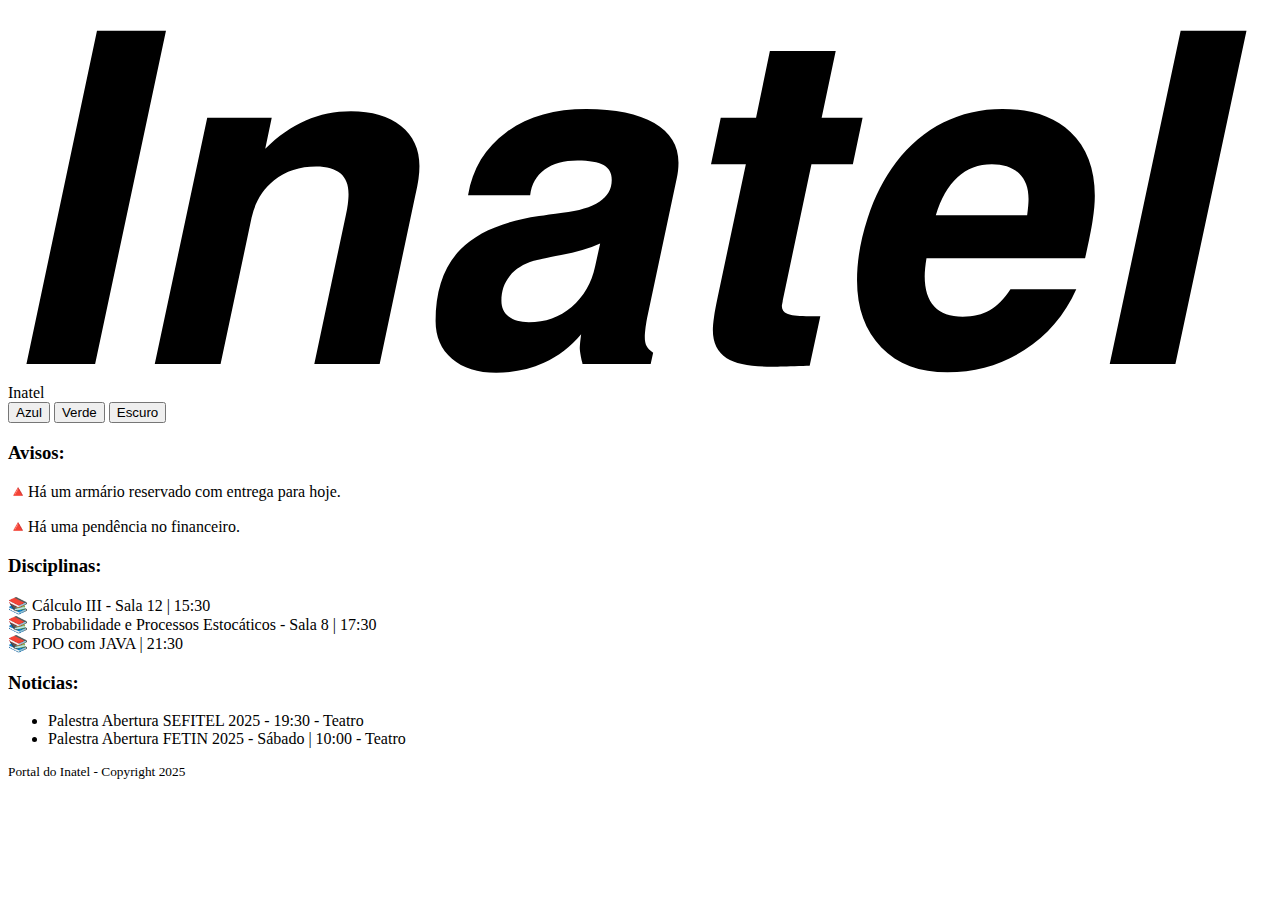
==== lab4/index.html @ 0490020d "Atividade lab 4" ====
<html lang="pt-br">

<head>
    <meta charset="UTF-8">
    <meta name="viewport" content="width=device-width, initial-scale=1.0">
    <title>Portal de Disciplinas</title>
    <link rel="stylesheet" href="estilo.css">
</head>

<body>
    <div class="container">
        <header class="header">
            <div id="menu">
                <div id="logo"><svg class="svg_logo_inatel" xmlns="http://www.w3.org/2000/svg"
                        viewBox="100 150 390 116">
                        <path class="path_logo"
                            <!-- d="M127.455,156.988h21.287l-21.859,102.835H105.69L127.455,156.988L127.455,156.988z M225.618,208.048	l-10.941,51.775H194.51l9.726-45.911c0.286-1.168,0.477-2.312,0.62-3.456c0.143-1.144,0.214-2.145,0.214-3.027	c0-2.86-0.834-4.982-2.527-6.412c-1.668-1.407-4.147-2.122-7.461-2.122c-5.078,0-9.392,1.406-12.968,4.219 c-3.552,2.836-5.888,6.698-6.96,11.633l-9.559,45.076h-20.31l16.186-75.946h19.905l-2.002,9.559 c3.957-3.886,8.105-6.794,12.491-8.701c4.362-1.907,9.011-2.86,13.945-2.86c6.508,0,11.656,1.501,15.447,4.529 c3.79,3.027,5.697,7.151,5.697,12.372c0,1.239-0.096,2.55-0.286,3.933S226.143,205.855,225.618,208.048L225.618,208.048z	 M282.709,222.636c-3.29,1.455-7.318,2.646-12.038,3.6c-4.744,0.954-7.557,1.55-8.438,1.788c-3.218,0.978-5.674,2.526-7.414,4.648	c-1.716,2.122-2.574,4.672-2.574,7.652c0,2.074,0.739,3.719,2.24,4.887c1.478,1.168,3.552,1.74,6.222,1.74	c5.078,0,9.487-1.574,13.206-4.721s6.15-7.342,7.271-12.61L282.709,222.636L282.709,222.636z M306.333,202.613l-9.154,43.145	c-0.238,1.313-0.405,2.432-0.524,3.361s-0.167,1.717-0.167,2.385c0,1.168,0.167,2.098,0.548,2.789 c0.381,0.715,1.049,1.406,2.026,2.098l-0.763,3.432h-21.025c-0.048-0.285-0.143-0.643-0.286-1.119	c-0.381-1.813-0.572-3.076-0.572-3.768c0-0.428,0.048-1,0.119-1.715c0.072-0.74,0.167-1.574,0.31-2.551	c-3.218,3.861-7.032,6.793-11.49,8.818c-4.458,2.027-9.344,3.053-14.708,3.053c-5.721,0-10.274-1.455-13.659-4.338	c-3.361-2.885-5.054-6.771-5.054-11.658c0-9.51,2.574-16.876,7.724-22.097c5.125-5.197,13.206-8.629,24.171-10.25	c1.788-0.287,4.195-0.645,7.271-1.049c10.131-1.168,15.185-4.53,15.185-10.108c0-2.098-0.834-3.623-2.527-4.577	c-1.669-0.954-4.338-1.43-8.033-1.43c-4.195,0-7.581,0.93-10.131,2.813c-2.574,1.883-4.052,4.529-4.481,7.914h-19.166	c1.359-8.2,5.292-14.684,11.824-19.451c6.507-4.768,14.731-7.151,24.672-7.151c8.987,0,15.971,1.454,20.954,4.362	s7.484,6.984,7.484,12.205c0,0.834-0.047,1.668-0.143,2.503C306.642,201.063,306.5,201.874,306.333,202.613L306.333,202.613z	 M335.081,163.281h20.31l-4.338,20.595h12.634l-3.004,14.303h-12.776l-8.844,42.026c0,0.238-0.048,0.547-0.144,0.93	c-0.095,0.404-0.144,0.668-0.144,0.811c0,1.119,0.549,1.93,1.67,2.406c1.119,0.502,3.051,0.74,5.792,0.74h4.409l-3.289,15.303	c-1.168,0.049-2.717,0.096-4.672,0.145c-3.528,0.094-5.84,0.143-6.913,0.143c-6.508,0-11.18-0.883-14.017-2.646	c-2.837-1.787-4.267-4.672-4.267-8.678c0-1.119,0.118-2.455,0.357-4.051c0.214-1.574,0.596-3.6,1.12-6.08l8.701-41.048h-10.752	l3.004-14.303h10.895L335.081,163.281L335.081,163.281z M432.339,227.213H383.4c-0.167,1.025-0.311,2.026-0.405,3.004	s-0.144,1.835-0.144,2.574c0,4.1,0.978,7.199,2.956,9.297s4.911,3.146,8.772,3.146c3.266,0,6.031-0.668,8.344-1.979	c2.313-1.334,4.434-3.48,6.389-6.46h20.309c-3.576,7.962-8.914,14.208-16.018,18.761c-7.105,4.553-14.994,6.842-23.695,6.842	c-8.63,0-15.424-2.551-20.43-7.676c-5.006-5.127-7.508-12.016-7.508-20.692c0-6.197,1.096-12.609,3.289-19.236	c2.17-6.627,5.077-12.325,8.725-17.092c4.172-5.435,9.059-9.559,14.588-12.348c5.531-2.789,11.633-4.195,18.283-4.195	c8.939,0,15.924,2.36,20.955,7.104c5.029,4.72,7.531,11.275,7.531,19.666c0,2.193-0.213,4.696-0.666,7.534	C434.246,218.322,433.458,222.232,432.339,227.213L432.339,227.213z M414.46,213.912c0.143-1.119,0.262-2.098,0.334-2.955	c0.07-0.858,0.096-1.55,0.096-2.05c0-3.385-0.979-6.031-2.957-7.914s-4.768-2.813-8.344-2.813c-4.146,0-7.676,1.335-10.607,4.005	s-5.172,6.579-6.697,11.728H414.46L414.46,213.912z M461.826,156.988h20.311l-21.932,102.835h-20.262L461.826,156.988	L461.826,156.988z"> -->
                        </path>
                    </svg>

                </div>
            </div>
            <span>Inatel</span>
            <nav class="menu">
                <button on_click="mudar_tema('tema_azul')">Azul</button>
                <button onclick="mudar_tema('tema_verde')">Verde</button>
                <button onclick="mudar_tema('tema_escuro')">Escuro</button>
            </nav>
        </header>

        <main>
            <section class="mensagens">
                <h3>Avisos: </h3>
                <p> 🔺Há um armário reservado com entrega para hoje.</p>
                <p> 🔺Há uma pendência no financeiro.</p>
            </section>

            <section class="aulas">
                <h3>Disciplinas: </h3>
                <div class="disciplina">📚 Cálculo III - Sala 12 | 15:30</div>
                <div class="disciplina">📚 Probabilidade e Processos Estocáticos - Sala 8 | 17:30</div>
                <div class="disciplina">📚 POO com JAVA | 21:30</div>
            </section>

            <section class="noticias">
                <h3>Noticias: </h3>
                <ul>
                    <li> Palestra Abertura SEFITEL 2025 - 19:30 - Teatro </li>
                    <li> Palestra Abertura FETIN 2025 - Sábado | 10:00 - Teatro</li>
                </ul>

            </section>
        </main>

        <footer>
            <small> Portal do Inatel - Copyright 2025</small>
        </footer>
    </div>

    <script src="script.js"></script>
</body>

</html>
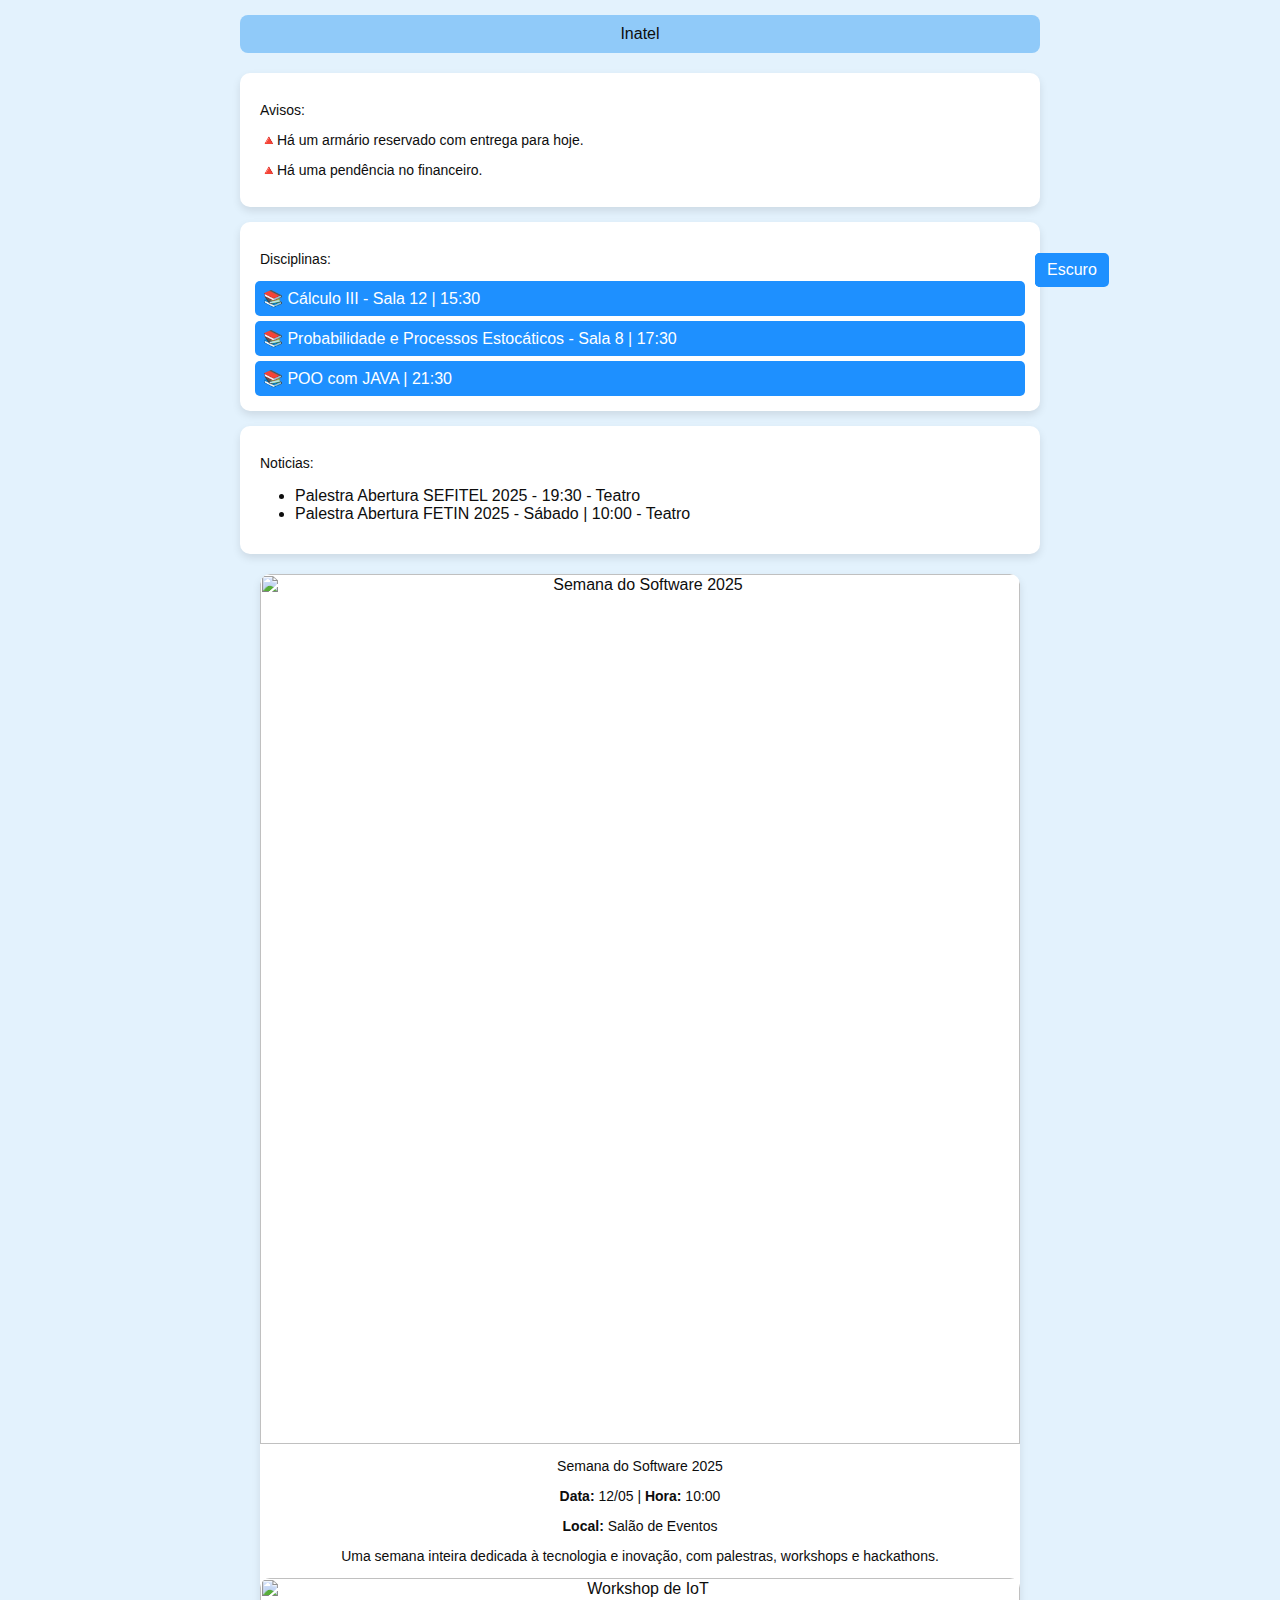
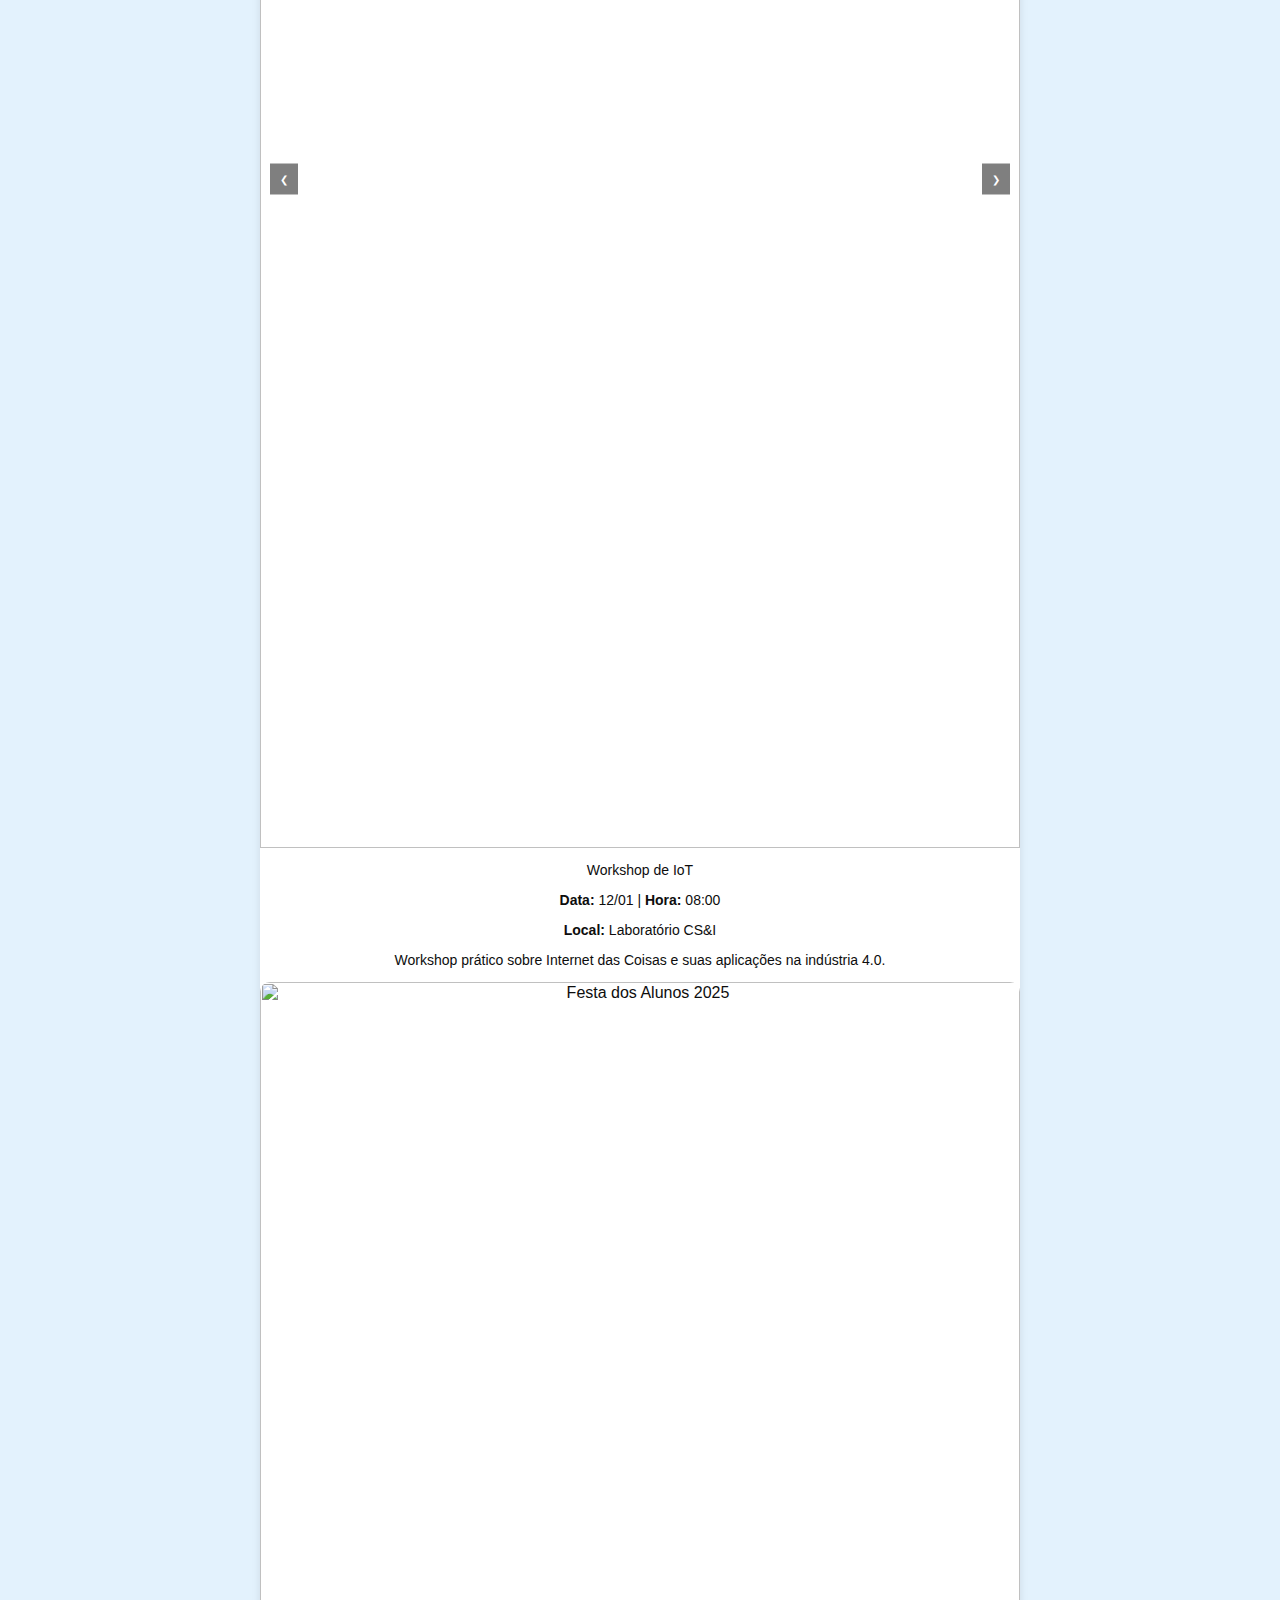
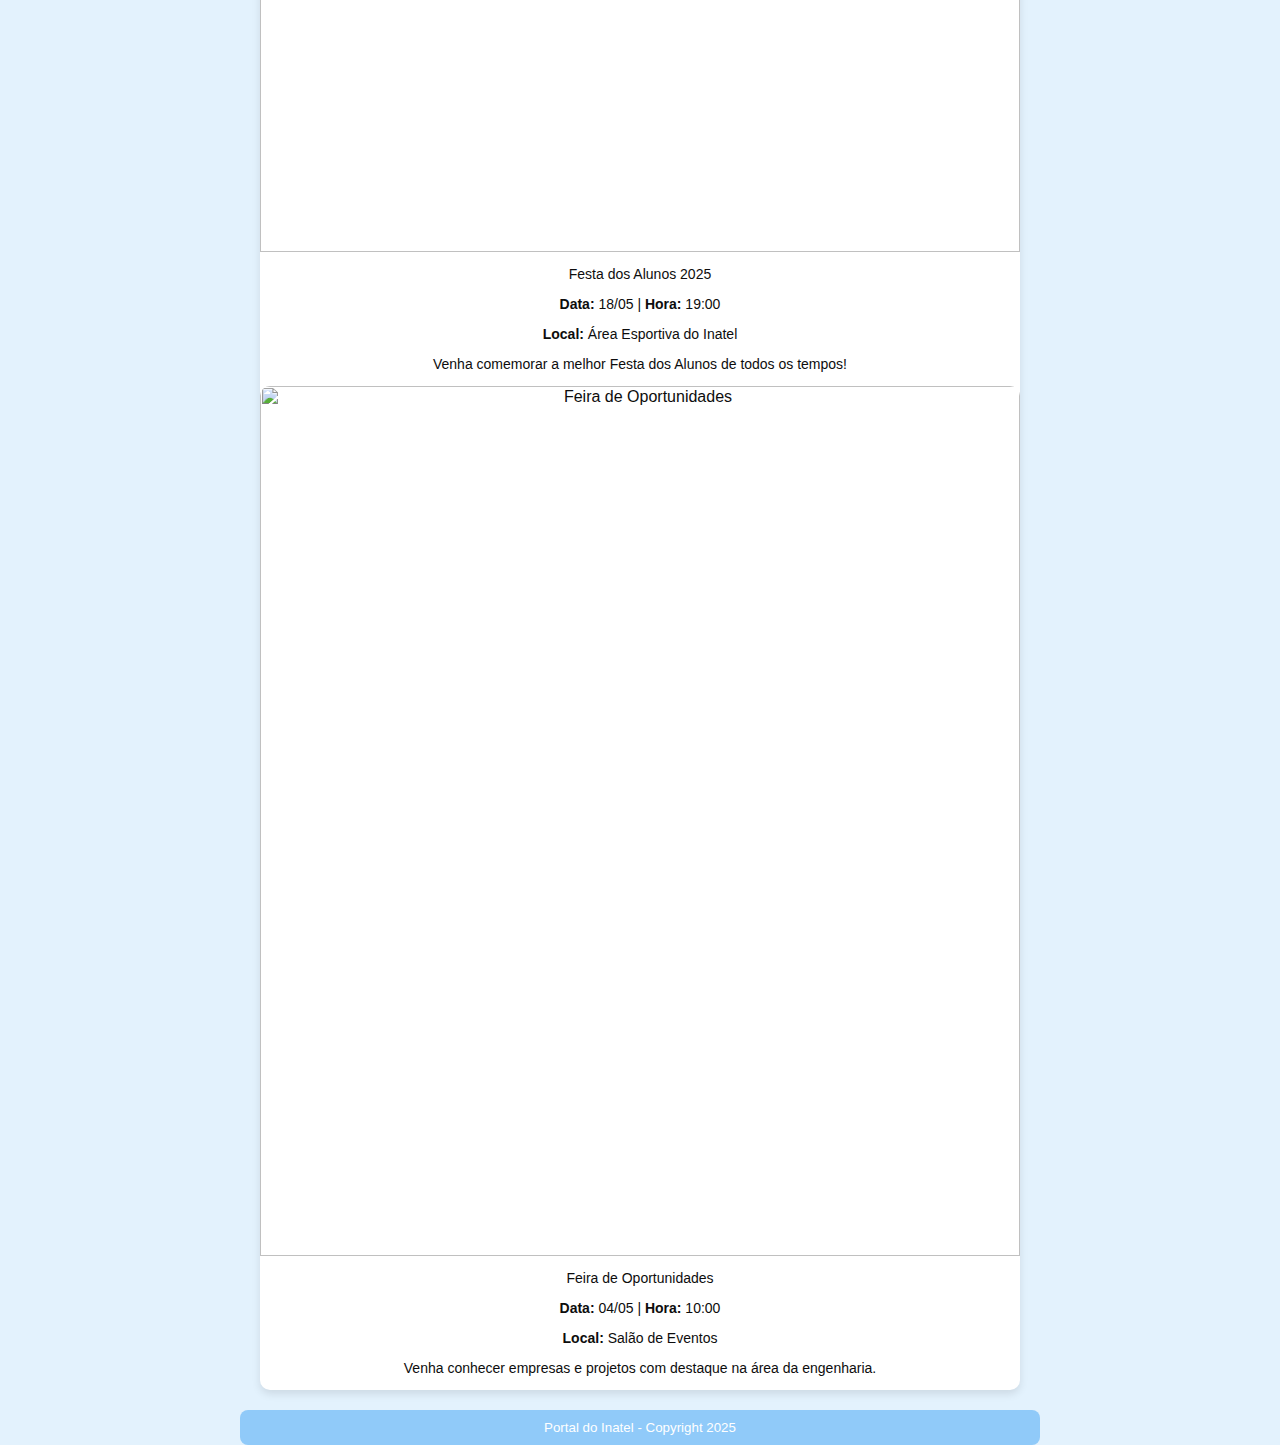
==== commit 5ac75704: "Laboratorio 4" ====
--- a/lab4/index.html
+++ b/lab4/index.html
@@ -4,7 +4,7 @@
     <meta charset="UTF-8">
     <meta name="viewport" content="width=device-width, initial-scale=1.0">
     <title>Portal de Disciplinas</title>
-    <link rel="stylesheet" href="estilo.css">
+    <link rel="stylesheet" href="style.css">
 </head>
 
 <body>
@@ -14,7 +14,7 @@
                 <div id="logo"><svg class="svg_logo_inatel" xmlns="http://www.w3.org/2000/svg"
                         viewBox="100 150 390 116">
                         <path class="path_logo"
-                            <!-- d="M127.455,156.988h21.287l-21.859,102.835H105.69L127.455,156.988L127.455,156.988z M225.618,208.048	l-10.941,51.775H194.51l9.726-45.911c0.286-1.168,0.477-2.312,0.62-3.456c0.143-1.144,0.214-2.145,0.214-3.027	c0-2.86-0.834-4.982-2.527-6.412c-1.668-1.407-4.147-2.122-7.461-2.122c-5.078,0-9.392,1.406-12.968,4.219 c-3.552,2.836-5.888,6.698-6.96,11.633l-9.559,45.076h-20.31l16.186-75.946h19.905l-2.002,9.559 c3.957-3.886,8.105-6.794,12.491-8.701c4.362-1.907,9.011-2.86,13.945-2.86c6.508,0,11.656,1.501,15.447,4.529 c3.79,3.027,5.697,7.151,5.697,12.372c0,1.239-0.096,2.55-0.286,3.933S226.143,205.855,225.618,208.048L225.618,208.048z	 M282.709,222.636c-3.29,1.455-7.318,2.646-12.038,3.6c-4.744,0.954-7.557,1.55-8.438,1.788c-3.218,0.978-5.674,2.526-7.414,4.648	c-1.716,2.122-2.574,4.672-2.574,7.652c0,2.074,0.739,3.719,2.24,4.887c1.478,1.168,3.552,1.74,6.222,1.74	c5.078,0,9.487-1.574,13.206-4.721s6.15-7.342,7.271-12.61L282.709,222.636L282.709,222.636z M306.333,202.613l-9.154,43.145	c-0.238,1.313-0.405,2.432-0.524,3.361s-0.167,1.717-0.167,2.385c0,1.168,0.167,2.098,0.548,2.789 c0.381,0.715,1.049,1.406,2.026,2.098l-0.763,3.432h-21.025c-0.048-0.285-0.143-0.643-0.286-1.119	c-0.381-1.813-0.572-3.076-0.572-3.768c0-0.428,0.048-1,0.119-1.715c0.072-0.74,0.167-1.574,0.31-2.551	c-3.218,3.861-7.032,6.793-11.49,8.818c-4.458,2.027-9.344,3.053-14.708,3.053c-5.721,0-10.274-1.455-13.659-4.338	c-3.361-2.885-5.054-6.771-5.054-11.658c0-9.51,2.574-16.876,7.724-22.097c5.125-5.197,13.206-8.629,24.171-10.25	c1.788-0.287,4.195-0.645,7.271-1.049c10.131-1.168,15.185-4.53,15.185-10.108c0-2.098-0.834-3.623-2.527-4.577	c-1.669-0.954-4.338-1.43-8.033-1.43c-4.195,0-7.581,0.93-10.131,2.813c-2.574,1.883-4.052,4.529-4.481,7.914h-19.166	c1.359-8.2,5.292-14.684,11.824-19.451c6.507-4.768,14.731-7.151,24.672-7.151c8.987,0,15.971,1.454,20.954,4.362	s7.484,6.984,7.484,12.205c0,0.834-0.047,1.668-0.143,2.503C306.642,201.063,306.5,201.874,306.333,202.613L306.333,202.613z	 M335.081,163.281h20.31l-4.338,20.595h12.634l-3.004,14.303h-12.776l-8.844,42.026c0,0.238-0.048,0.547-0.144,0.93	c-0.095,0.404-0.144,0.668-0.144,0.811c0,1.119,0.549,1.93,1.67,2.406c1.119,0.502,3.051,0.74,5.792,0.74h4.409l-3.289,15.303	c-1.168,0.049-2.717,0.096-4.672,0.145c-3.528,0.094-5.84,0.143-6.913,0.143c-6.508,0-11.18-0.883-14.017-2.646	c-2.837-1.787-4.267-4.672-4.267-8.678c0-1.119,0.118-2.455,0.357-4.051c0.214-1.574,0.596-3.6,1.12-6.08l8.701-41.048h-10.752	l3.004-14.303h10.895L335.081,163.281L335.081,163.281z M432.339,227.213H383.4c-0.167,1.025-0.311,2.026-0.405,3.004	s-0.144,1.835-0.144,2.574c0,4.1,0.978,7.199,2.956,9.297s4.911,3.146,8.772,3.146c3.266,0,6.031-0.668,8.344-1.979	c2.313-1.334,4.434-3.48,6.389-6.46h20.309c-3.576,7.962-8.914,14.208-16.018,18.761c-7.105,4.553-14.994,6.842-23.695,6.842	c-8.63,0-15.424-2.551-20.43-7.676c-5.006-5.127-7.508-12.016-7.508-20.692c0-6.197,1.096-12.609,3.289-19.236	c2.17-6.627,5.077-12.325,8.725-17.092c4.172-5.435,9.059-9.559,14.588-12.348c5.531-2.789,11.633-4.195,18.283-4.195	c8.939,0,15.924,2.36,20.955,7.104c5.029,4.72,7.531,11.275,7.531,19.666c0,2.193-0.213,4.696-0.666,7.534	C434.246,218.322,433.458,222.232,432.339,227.213L432.339,227.213z M414.46,213.912c0.143-1.119,0.262-2.098,0.334-2.955	c0.07-0.858,0.096-1.55,0.096-2.05c0-3.385-0.979-6.031-2.957-7.914s-4.768-2.813-8.344-2.813c-4.146,0-7.676,1.335-10.607,4.005	s-5.172,6.579-6.697,11.728H414.46L414.46,213.912z M461.826,156.988h20.311l-21.932,102.835h-20.262L461.826,156.988	L461.826,156.988z"> -->
+                             d="M127.455,156.988h21.287l-21.859,102.835H105.69L127.455,156.988L127.455,156.988z M225.618,208.048	l-10.941,51.775H194.51l9.726-45.911c0.286-1.168,0.477-2.312,0.62-3.456c0.143-1.144,0.214-2.145,0.214-3.027	c0-2.86-0.834-4.982-2.527-6.412c-1.668-1.407-4.147-2.122-7.461-2.122c-5.078,0-9.392,1.406-12.968,4.219 c-3.552,2.836-5.888,6.698-6.96,11.633l-9.559,45.076h-20.31l16.186-75.946h19.905l-2.002,9.559 c3.957-3.886,8.105-6.794,12.491-8.701c4.362-1.907,9.011-2.86,13.945-2.86c6.508,0,11.656,1.501,15.447,4.529 c3.79,3.027,5.697,7.151,5.697,12.372c0,1.239-0.096,2.55-0.286,3.933S226.143,205.855,225.618,208.048L225.618,208.048z	 M282.709,222.636c-3.29,1.455-7.318,2.646-12.038,3.6c-4.744,0.954-7.557,1.55-8.438,1.788c-3.218,0.978-5.674,2.526-7.414,4.648	c-1.716,2.122-2.574,4.672-2.574,7.652c0,2.074,0.739,3.719,2.24,4.887c1.478,1.168,3.552,1.74,6.222,1.74	c5.078,0,9.487-1.574,13.206-4.721s6.15-7.342,7.271-12.61L282.709,222.636L282.709,222.636z M306.333,202.613l-9.154,43.145	c-0.238,1.313-0.405,2.432-0.524,3.361s-0.167,1.717-0.167,2.385c0,1.168,0.167,2.098,0.548,2.789 c0.381,0.715,1.049,1.406,2.026,2.098l-0.763,3.432h-21.025c-0.048-0.285-0.143-0.643-0.286-1.119	c-0.381-1.813-0.572-3.076-0.572-3.768c0-0.428,0.048-1,0.119-1.715c0.072-0.74,0.167-1.574,0.31-2.551	c-3.218,3.861-7.032,6.793-11.49,8.818c-4.458,2.027-9.344,3.053-14.708,3.053c-5.721,0-10.274-1.455-13.659-4.338	c-3.361-2.885-5.054-6.771-5.054-11.658c0-9.51,2.574-16.876,7.724-22.097c5.125-5.197,13.206-8.629,24.171-10.25	c1.788-0.287,4.195-0.645,7.271-1.049c10.131-1.168,15.185-4.53,15.185-10.108c0-2.098-0.834-3.623-2.527-4.577	c-1.669-0.954-4.338-1.43-8.033-1.43c-4.195,0-7.581,0.93-10.131,2.813c-2.574,1.883-4.052,4.529-4.481,7.914h-19.166	c1.359-8.2,5.292-14.684,11.824-19.451c6.507-4.768,14.731-7.151,24.672-7.151c8.987,0,15.971,1.454,20.954,4.362	s7.484,6.984,7.484,12.205c0,0.834-0.047,1.668-0.143,2.503C306.642,201.063,306.5,201.874,306.333,202.613L306.333,202.613z	 M335.081,163.281h20.31l-4.338,20.595h12.634l-3.004,14.303h-12.776l-8.844,42.026c0,0.238-0.048,0.547-0.144,0.93	c-0.095,0.404-0.144,0.668-0.144,0.811c0,1.119,0.549,1.93,1.67,2.406c1.119,0.502,3.051,0.74,5.792,0.74h4.409l-3.289,15.303	c-1.168,0.049-2.717,0.096-4.672,0.145c-3.528,0.094-5.84,0.143-6.913,0.143c-6.508,0-11.18-0.883-14.017-2.646	c-2.837-1.787-4.267-4.672-4.267-8.678c0-1.119,0.118-2.455,0.357-4.051c0.214-1.574,0.596-3.6,1.12-6.08l8.701-41.048h-10.752	l3.004-14.303h10.895L335.081,163.281L335.081,163.281z M432.339,227.213H383.4c-0.167,1.025-0.311,2.026-0.405,3.004	s-0.144,1.835-0.144,2.574c0,4.1,0.978,7.199,2.956,9.297s4.911,3.146,8.772,3.146c3.266,0,6.031-0.668,8.344-1.979	c2.313-1.334,4.434-3.48,6.389-6.46h20.309c-3.576,7.962-8.914,14.208-16.018,18.761c-7.105,4.553-14.994,6.842-23.695,6.842	c-8.63,0-15.424-2.551-20.43-7.676c-5.006-5.127-7.508-12.016-7.508-20.692c0-6.197,1.096-12.609,3.289-19.236	c2.17-6.627,5.077-12.325,8.725-17.092c4.172-5.435,9.059-9.559,14.588-12.348c5.531-2.789,11.633-4.195,18.283-4.195	c8.939,0,15.924,2.36,20.955,7.104c5.029,4.72,7.531,11.275,7.531,19.666c0,2.193-0.213,4.696-0.666,7.534	C434.246,218.322,433.458,222.232,432.339,227.213L432.339,227.213z M414.46,213.912c0.143-1.119,0.262-2.098,0.334-2.955	c0.07-0.858,0.096-1.55,0.096-2.05c0-3.385-0.979-6.031-2.957-7.914s-4.768-2.813-8.344-2.813c-4.146,0-7.676,1.335-10.607,4.005	s-5.172,6.579-6.697,11.728H414.46L414.46,213.912z M461.826,156.988h20.311l-21.932,102.835h-20.262L461.826,156.988	L461.826,156.988z"> -->
                         </path>
                     </svg>
 
@@ -22,7 +22,7 @@
             </div>
             <span>Inatel</span>
             <nav class="menu">
-                <button on_click="mudar_tema('tema_azul')">Azul</button>
+                <button onclick="mudar_tema('tema_azul')">Azul</button>
                 <button onclick="mudar_tema('tema_verde')">Verde</button>
                 <button onclick="mudar_tema('tema_escuro')">Escuro</button>
             </nav>
@@ -50,6 +50,14 @@
                 </ul>
 
             </section>
+
+            <div class="carousel-container">
+                <div class="carousel">
+                    <!-- Os cards deverão ser inseridos dinamicamente via JS -->
+                </div>
+                <button id="prevBtn">❮</button>
+                <button id="nextBtn">❯</button>
+            </div>  
         </main>
 
         <footer>
--- a/lab4/style.css
+++ b/lab4/style.css
@@ -0,0 +1,157 @@
+:root {
+    --cor-click: #126ae2;
+    --cor-sombra: #0a599b;
+    --cor-text: black;
+    --cor-back1: #edf2f4;
+    --cor-back2: #6a937a;
+}
+
+body {
+    margin: 0;
+    background-color: var(--cor-back1);
+    color: var(--cor-text);
+    font-family: "Arimo", sans-serif;
+    display: flex;
+    justify-content: center;
+}
+
+.container {
+    width: 90%;
+    max-width: 800px;
+    padding: 15px;
+}
+
+/* Melhorando o Header */
+.header {
+    display: flex;
+    justify-content: space-between;
+    align-items: center;
+    background-color: var(--cor-back2);
+    padding: 10px;
+    border-radius: 8px;
+    flex-wrap: wrap;
+}
+
+/* Menu Responsivo */
+#menu {
+    display: flex;
+    align-items: center;
+    gap: 10px;
+    flex-wrap: wrap;
+}
+
+.svg_logo {
+    width: 50px;
+}
+
+/* Melhorando botões para mobile */
+.menu button {
+    background-color: var(--cor-click);
+    color: white;
+    border: none;
+    padding: 8px 12px;
+    margin: 0 5px;
+    border-radius: 5px;
+    cursor: pointer;
+    font-size: 1rem;
+}
+
+.menu button:hover {
+    background-color: var(--cor-sombra);
+}
+
+/* Conteúdo */
+main {
+    margin-top: 20px;
+}
+
+/* Cartões */
+.mensagens, .aulas, .noticias {
+    background-color: white;
+    padding: 15px;
+    margin-bottom: 15px;
+    border-radius: 10px;
+    box-shadow: 0px 4px 8px rgba(0, 0, 0, 0.1);
+}
+
+h3, p {
+    font-family: "Arimo", sans-serif;
+    font-weight: 400; 
+    font-size: 14px;
+    color: var(--cor-text);
+    padding-left: 5px;
+    padding-right: 5px;
+}
+  
+  .carousel-container {
+      position: relative;
+      overflow: hidden;
+      background-color: white;
+      border-radius: 10px;
+      margin: 20px;
+      box-shadow: 0px 4px 8px rgba(0, 0, 0, 0.1)
+    
+  }
+  
+  .carousel {
+      display: realtive; /* mudaremos para flex posteriormente */
+  }
+  
+  .card {
+      min-width: 100%;
+      text-align: center;
+  }
+  
+  .card img {
+      width: 100%;
+      border-top-right-radius: 10px;
+      border-top-left-radius: 10px;
+  }
+  
+  .info {
+      padding: 10px
+  }
+  
+  .icon {
+      font-size: 15px;
+      margin-left: 5px;
+      margin-right: 2px;
+      width: 18px;
+      display: inline-block;
+      vertical-align: middle
+  }
+  
+  button {
+      position: absolute;
+      top: 30%;
+      transform: translateY(-50%);
+      background: rgba(0, 0, 0, 0.5);
+      color: white;
+      border: none;
+      padding: 10px;
+      cursor: pointer;
+      font-size: 10px;
+  }
+  
+  #prevBtn { left: 10px; }
+  #nextBtn { right: 10px; }
+  
+
+/* Disciplinas */
+.disciplina {
+    background-color: var(--cor-click);
+    color: white;
+    padding: 8px;
+    border-radius: 5px;
+    margin-top: 5px;
+}
+
+/* Rodapé */
+footer {
+    text-align: center;
+    padding: 10px;
+    background-color: var(--cor-back2);
+    color: white;
+    border-radius: 8px;
+}
+
